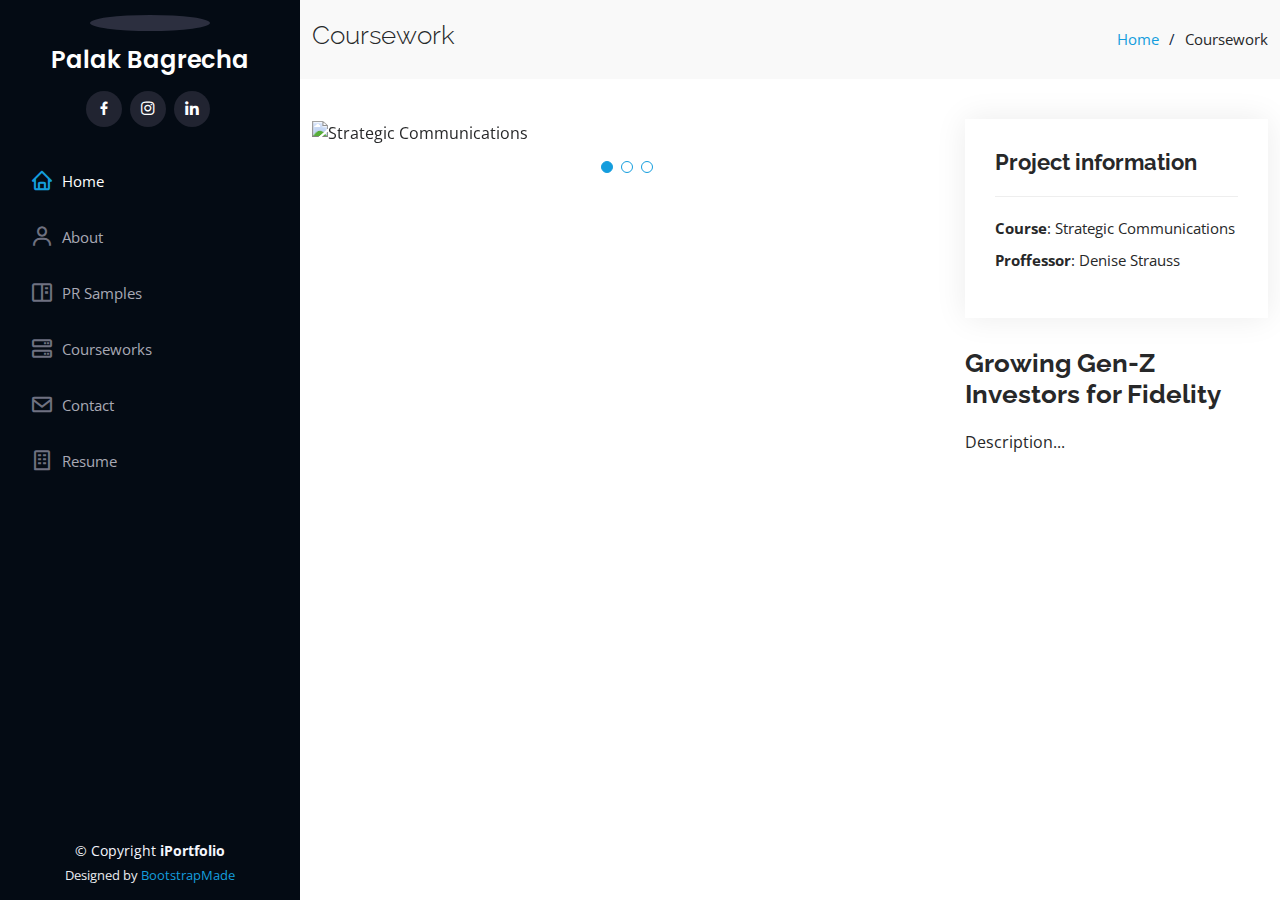
==== course-details-SC.html @ 30167889 "Portfolio folders" ====
<!DOCTYPE html>
<html lang="en">

<head>
  <meta charset="utf-8">
  <meta content="width=device-width, initial-scale=1.0" name="viewport">

  <title>Portfolio Details - iPortfolio Bootstrap Template</title>
  <meta content="" name="description">
  <meta content="" name="keywords">

  <!-- Favicons -->
  <link href="assets/img/favicon.png" rel="icon">
  <link href="assets/img/apple-touch-icon.png" rel="apple-touch-icon">

  <!-- Google Fonts -->
  <link href="https://fonts.googleapis.com/css?family=Open+Sans:300,300i,400,400i,600,600i,700,700i|Raleway:300,300i,400,400i,500,500i,600,600i,700,700i|Poppins:300,300i,400,400i,500,500i,600,600i,700,700i" rel="stylesheet">

  <!-- Vendor CSS Files -->
  <link href="assets/vendor/aos/aos.css" rel="stylesheet">
  <link href="assets/vendor/bootstrap/css/bootstrap.min.css" rel="stylesheet">
  <link href="assets/vendor/bootstrap-icons/bootstrap-icons.css" rel="stylesheet">
  <link href="assets/vendor/boxicons/css/boxicons.min.css" rel="stylesheet">
  <link href="assets/vendor/glightbox/css/glightbox.min.css" rel="stylesheet">
  <link href="assets/vendor/swiper/swiper-bundle.min.css" rel="stylesheet">

  <!-- Template Main CSS File -->
  <link href="assets/css/style.css" rel="stylesheet">

  <!-- =======================================================
  * Template Name: iPortfolio
  * Updated: Mar 10 2023 with Bootstrap v5.2.3
  * Template URL: https://bootstrapmade.com/iportfolio-bootstrap-portfolio-websites-template/
  * Author: BootstrapMade.com
  * License: https://bootstrapmade.com/license/
  ======================================================== -->
</head>

<body>

  <!-- ======= Mobile nav toggle button ======= -->
  <i class="bi bi-list mobile-nav-toggle d-xl-none"></i>

<!-- ======= Header ======= -->
<header id="header">
  <div class="d-flex flex-column">

    <div class="profile">
      <img src="https://palak-bagrecha.neocities.org/Palak%20Bagrecha_Picture.jpg" alt="" class="img-fluid rounded-circle">
      <h1 class="text-light"><a href="index.html">Palak Bagrecha</a></h1>
      <div class="social-links mt-3 text-center">
        <a href="https://www.facebook.com/palak.bagrecha/" class="facebook"><i class="bx bxl-facebook"></i></a>
        <a href="https://www.instagram.com/palakbagrecha/" class="instagram"><i class="bx bxl-instagram"></i></a>
        <a href="https://www.linkedin.com/in/palak-bagrecha-36341611a/" class="linkedin"><i class="bx bxl-linkedin"></i></a>
      </div>
    </div>

    <nav id="navbar" class="nav-menu navbar">
      <ul>
          <li><a href="index.html" class="nav-link scrollto active"><i class="bx bx-home"></i> <span>Home</span></a></li>
        <li><a href="#about" class="nav-link scrollto"><i class="bx bx-user"></i> <span>About</span></a></li>
        <li><a href="#portfolio" class="nav-link scrollto"><i class="bx bx-book-content"></i> <span>PR Samples</span></a></li>
        <li><a href="#services" class="nav-link scrollto"><i class="bx bx-server"></i> <span>Courseworks</span></a></li>
        <li><a href="#contact" class="nav-link scrollto"><i class="bx bx-envelope"></i> <span>Contact</span></a></li>
        <li><a href='https://palak-bagrecha.neocities.org/Palak%20Bagrecha_Resume.pdf' target="_blank" download="proposed_file_name" class="nav-link scrollto"><i class="bx bx-building"></i> <span>Resume</span></a></li></li>
      </ul>
    </nav><!-- .nav-menu -->
  </div>
</header><!-- End Header -->

  <main id="main">

    <!-- ======= Breadcrumbs ======= -->
    <section id="breadcrumbs" class="breadcrumbs">
      <div class="container">

        <div class="d-flex justify-content-between align-items-center">
          <h2>Coursework</h2>
          <ol>
            <li><a href="index.html">Home</a></li>
            <li>Coursework</li>
          </ol>
        </div>

      </div>
    </section><!-- End Breadcrumbs -->

    <!-- ======= Portfolio Details Section ======= -->
    <section id="portfolio-details" class="portfolio-details">
      <div class="container">

        <div class="row gy-4">

          <div class="col-lg-8">
            <div class="portfolio-details-slider swiper">
              <div class="swiper-wrapper align-items-center">

                <div class="swiper-slide">
                  <img src="https://palak-bagrecha.neocities.org/Screenshot%202023-04-24%20at%2001.30.54.png" alt="Strategic Communications">
                </div>

                <div class="swiper-slide">
                  <img src="https://palak-bagrecha.neocities.org/Levi's%202.png" alt="SC 2">
                </div>

                <div class="swiper-slide">
                  <img src="https://palak-bagrecha.neocities.org/Screenshot%202023-04-24%20at%2001.42.06.png" alt="SC 3">
                </div>

              </div>
              <div class="swiper-pagination"></div>
            </div>
          </div>

          <div class="col-lg-4">
            <div class="portfolio-info">
              <h3>Project information</h3>
              <ul>
                <li><strong>Course</strong>: Strategic Communications</li>
                <li><strong>Proffessor</strong>: Denise Strauss</li>
              </ul>
            </div>
            <div class="portfolio-description">
              <h2>Growing Gen-Z Investors for Fidelity</h2>
              <p>
                Description... 
              </p>
            </div>
          </div>

        </div>

      </div>
    </section><!-- End Portfolio Details Section -->

  </main><!-- End #main -->

  <!-- ======= Footer ======= -->
  <footer id="footer">
    <div class="container">
      <div class="copyright">
        &copy; Copyright <strong><span>iPortfolio</span></strong>
      </div>
      <div class="credits">
        <!-- All the links in the footer should remain intact. -->
        <!-- You can delete the links only if you purchased the pro version. -->
        <!-- Licensing information: https://bootstrapmade.com/license/ -->
        <!-- Purchase the pro version with working PHP/AJAX contact form: https://bootstrapmade.com/iportfolio-bootstrap-portfolio-websites-template/ -->
        Designed by <a href="https://bootstrapmade.com/">BootstrapMade</a>
      </div>
    </div>
  </footer><!-- End  Footer -->

  <a href="#" class="back-to-top d-flex align-items-center justify-content-center"><i class="bi bi-arrow-up-short"></i></a>

  <!-- Vendor JS Files -->
  <script src="assets/vendor/purecounter/purecounter_vanilla.js"></script>
  <script src="assets/vendor/aos/aos.js"></script>
  <script src="assets/vendor/bootstrap/js/bootstrap.bundle.min.js"></script>
  <script src="assets/vendor/glightbox/js/glightbox.min.js"></script>
  <script src="assets/vendor/isotope-layout/isotope.pkgd.min.js"></script>
  <script src="assets/vendor/swiper/swiper-bundle.min.js"></script>
  <script src="assets/vendor/typed.js/typed.min.js"></script>
  <script src="assets/vendor/waypoints/noframework.waypoints.js"></script>
  <script src="assets/vendor/php-email-form/validate.js"></script>

  <!-- Template Main JS File -->
  <script src="assets/js/main.js"></script>

</body>

</html>
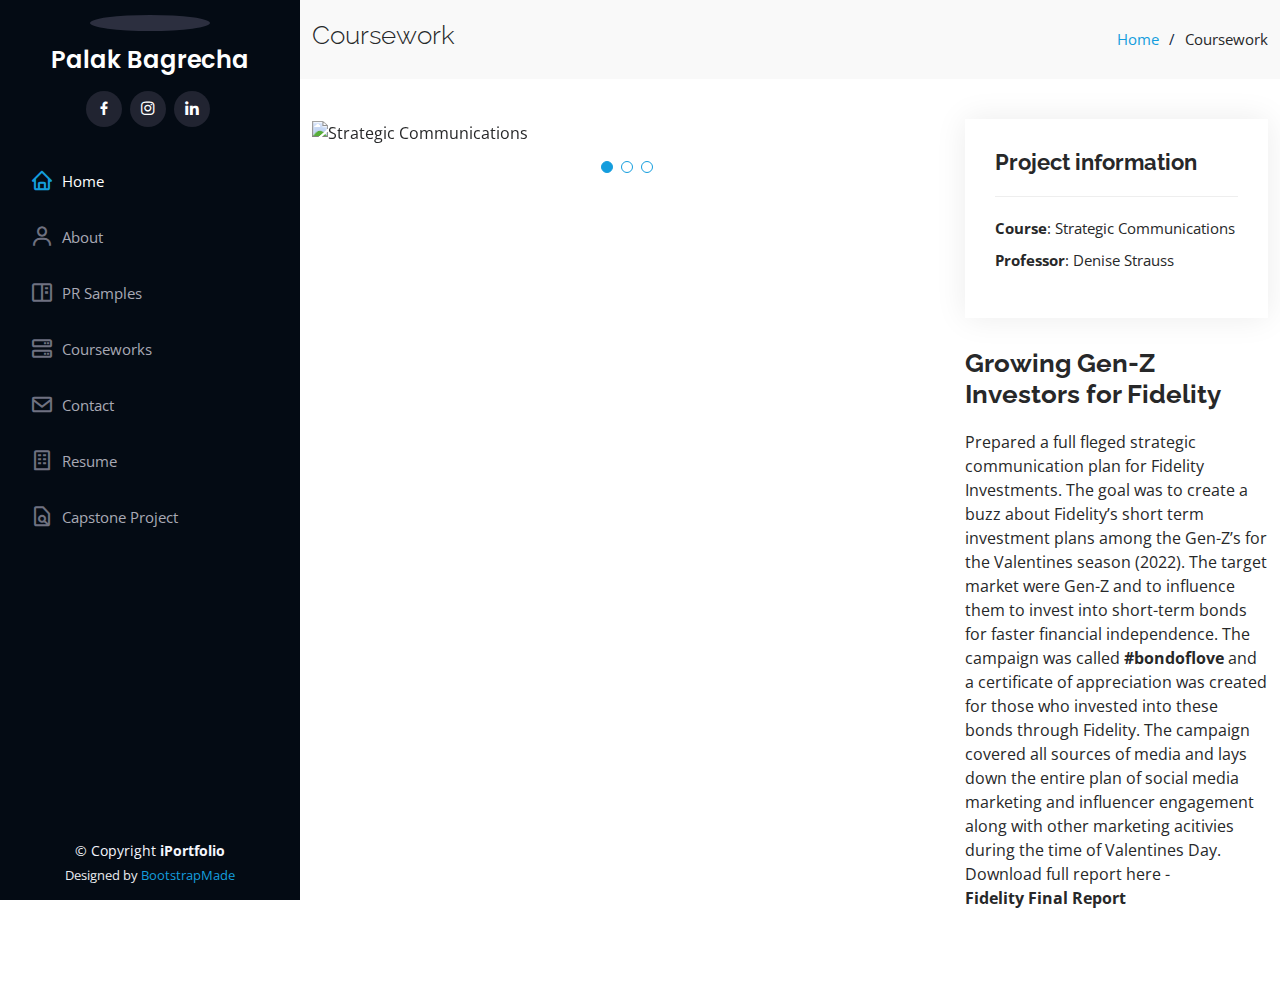
==== commit 197822c7: "Adding course details" ====
--- a/course-details-SC.html
+++ b/course-details-SC.html
@@ -57,12 +57,13 @@
 
     <nav id="navbar" class="nav-menu navbar">
       <ul>
-          <li><a href="index.html" class="nav-link scrollto active"><i class="bx bx-home"></i> <span>Home</span></a></li>
-        <li><a href="#about" class="nav-link scrollto"><i class="bx bx-user"></i> <span>About</span></a></li>
-        <li><a href="#portfolio" class="nav-link scrollto"><i class="bx bx-book-content"></i> <span>PR Samples</span></a></li>
-        <li><a href="#services" class="nav-link scrollto"><i class="bx bx-server"></i> <span>Courseworks</span></a></li>
-        <li><a href="#contact" class="nav-link scrollto"><i class="bx bx-envelope"></i> <span>Contact</span></a></li>
+        <li><a href="index.html" class="nav-link scrollto active"><i class="bx bx-home"></i> <span>Home</span></a></li>
+        <li><a href="index.html" class="nav-link scrollto"><i class="bx bx-user"></i> <span>About</span></a></li>
+        <li><a href="index.html" class="nav-link scrollto"><i class="bx bx-book-content"></i> <span>PR Samples</span></a></li>
+        <li><a href="index.html" class="nav-link scrollto"><i class="bx bx-server"></i> <span>Courseworks</span></a></li>
+        <li><a href="index.html" class="nav-link scrollto"><i class="bx bx-envelope"></i> <span>Contact</span></a></li>
         <li><a href='https://palak-bagrecha.neocities.org/Palak%20Bagrecha_Resume.pdf' target="_blank" download="proposed_file_name" class="nav-link scrollto"><i class="bx bx-building"></i> <span>Resume</span></a></li></li>
+        <li><a href='https://palak-bagrecha.neocities.org/Final%20Report-%20Free%20Float%20Media_Podcast%20Analysis.pdf' target="_blank" download="proposed_file_name" class="nav-link scrollto"><i class="bx bx-file-find"></i> <span>Capstone Project</span></a></li></li>
       </ul>
     </nav><!-- .nav-menu -->
   </div>
@@ -96,15 +97,15 @@
               <div class="swiper-wrapper align-items-center">
 
                 <div class="swiper-slide">
-                  <img src="https://palak-bagrecha.neocities.org/Screenshot%202023-04-24%20at%2001.30.54.png" alt="Strategic Communications">
+                  <img src="https://palak-bagrecha.neocities.org/Screenshot%202023-06-26%20at%2018.17.20.png" alt="Strategic Communications">
                 </div>
 
                 <div class="swiper-slide">
-                  <img src="https://palak-bagrecha.neocities.org/Levi's%202.png" alt="SC 2">
+                  <img src="https://palak-bagrecha.neocities.org/Screenshot%202023-06-26%20at%2018.16.52.png" alt="SC 2">
                 </div>
 
                 <div class="swiper-slide">
-                  <img src="https://palak-bagrecha.neocities.org/Screenshot%202023-04-24%20at%2001.42.06.png" alt="SC 3">
+                 <img src="https://palak-bagrecha.neocities.org/Screenshot%202023-06-26%20at%2018.16.52.png" alt="SC ">
                 </div>
 
               </div>
@@ -112,18 +113,22 @@
             </div>
           </div>
 
+
+
           <div class="col-lg-4">
             <div class="portfolio-info">
               <h3>Project information</h3>
               <ul>
                 <li><strong>Course</strong>: Strategic Communications</li>
-                <li><strong>Proffessor</strong>: Denise Strauss</li>
+                <li><strong>Professor</strong>: Denise Strauss</li>
               </ul>
             </div>
             <div class="portfolio-description">
               <h2>Growing Gen-Z Investors for Fidelity</h2>
               <p>
-                Description... 
+                Prepared a full fleged strategic communication plan for Fidelity Investments. The goal was to create a buzz about Fidelity’s short term investment plans among the Gen-Z’s for the Valentines season (2022). The target market were Gen-Z and to influence them to invest into short-term bonds for faster financial independence. The campaign was called <b>#bondoflove</b> and a certificate of appreciation was created for those who invested into these bonds through Fidelity. The campaign covered all sources of media and lays down the entire plan of social media marketing and influencer engagement along with other marketing acitivies during the time of Valentines Day.
+
+                Download full report here - <a href='https://palak-bagrecha.neocities.org/Palak%20Bagrecha_Resume.pdf' target="_blank" download="proposed_file_name" class="nav-link scrollto"> <span><b>Fidelity Final Report</b></span></a>
               </p>
             </div>
           </div>
